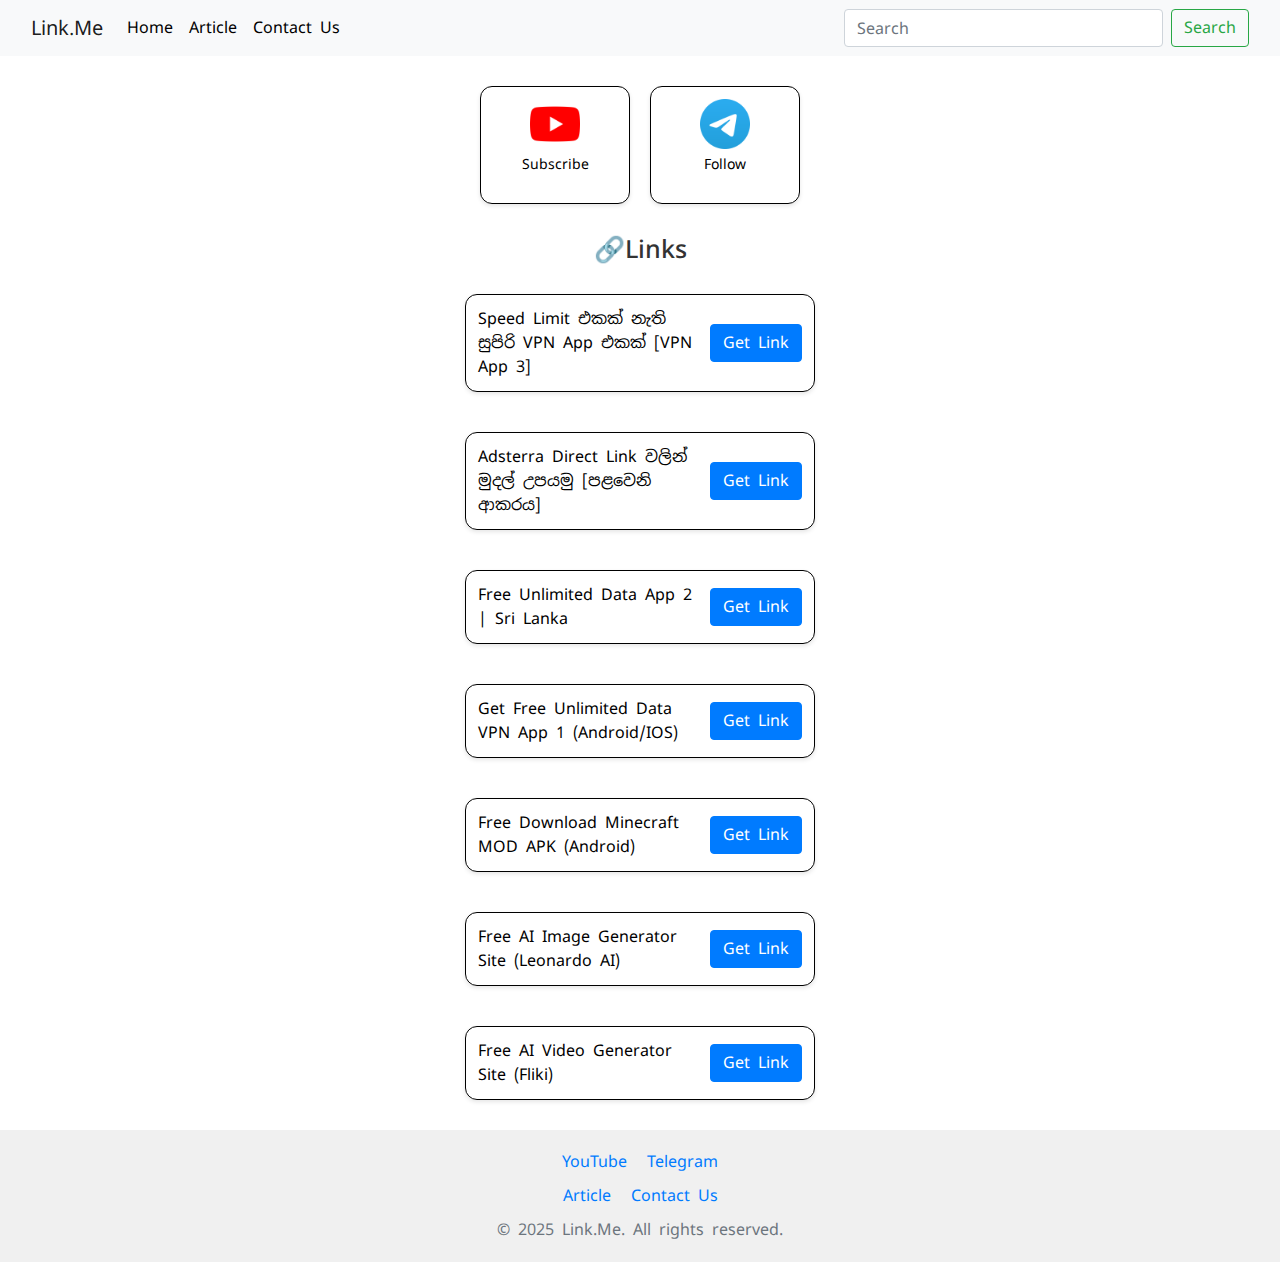
==== index.html @ 2f476707 "Add link to VPN App 3 in index.html" ====
<!DOCTYPE html>
<html lang="en">
  <head>
    <meta charset="UTF-8" />
    <meta name="viewport" content="width=device-width, initial-scale=1.0" />
    <title>Home</title>
    <!-- Add Bootstrap CSS -->
    <link
      href="https://stackpath.bootstrapcdn.com/bootstrap/4.5.2/css/bootstrap.min.css"
      rel="stylesheet"
    />
    <link rel="icon" href="/assets/images/link.png" />
    <link rel="stylesheet" href="/css/index.css" />
    <link
      href="https://fonts.googleapis.com/css2?family=Noto+Sans+Sinhala:wght@400;700&display=swap"
      rel="stylesheet"
    />
  </head>
  <body>
    <!-- Add header with navigation -->
    <header>
      <nav class="navbar navbar-expand-lg navbar-light bg-light">
        <div class="container-fluid">
          <a class="navbar-brand" href="/index.html">Link.Me</a>
          <button
            class="navbar-toggler"
            type="button"
            data-toggle="collapse"
            data-target="#navbarSupportedContent"
            aria-controls="navbarSupportedContent"
            aria-expanded="false"
            aria-label="Toggle navigation"
          >
            <span class="navbar-toggler-icon"></span>
          </button>
          <div class="collapse navbar-collapse" id="navbarSupportedContent">
            <ul class="navbar-nav mr-auto mb-2 mb-lg-0">
              <li class="nav-item">
                <a
                  class="nav-link nav-link-custom active"
                  aria-current="page"
                  href="/index.html"
                  >Home</a
                >
              </li>
              <li class="nav-item">
                <a class="nav-link nav-link-custom" href="/main-article.html"
                  >Article</a
                >
              </li>
              <li class="nav-item">
                <a class="nav-link nav-link-custom" href="/contact.html"
                  >Contact Us</a
                >
              </li>
            </ul>
            <form class="form-inline my-2 my-lg-0" role="search">
              <input
                class="form-control mr-sm-2"
                type="search"
                placeholder="Search"
                aria-label="Search"
              />
              <button
                class="btn btn-outline-success my-2 my-sm-0"
                type="submit"
              >
                Search
              </button>
            </form>
          </div>
        </div>
      </nav>
    </header>
    <main>
      <section id="social-media">
        <div class="social-media-container">
          <div class="social-media-item">
            <a
              href="https://youtube.com/@hasindutechschool"
              target="_blank"
              class="social-media-btn"
            >
              <img src="/assets/images/youtube.png" alt="youtube" />
              <p class="social-media-text">Subscribe</p>
            </a>
          </div>
          <div class="social-media-item">
            <a
              href="https://t.me/hasindutechschooltelegram"
              target="_blank"
              class="social-media-btn"
            >
              <img src="/assets/images/telegram.png" alt="telegram" />
              <p class="social-media-text">Follow</p>
            </a>
          </div>
        </div>
      </section>

      <script
        async="async"
        data-cfasync="false"
        src="//pl26024664.effectiveratecpm.com/c0c29387e58bce18f38259794b1c132d/invoke.js"
      ></script>
      <div id="container-c0c29387e58bce18f38259794b1c132d"></div>

      <section id="link">
        <div class="head-title">
          <h1>🔗Links</h1>
        </div>

        <div class="link-container">
          <div class="link-box">
            <div class="link-info">
              <p class="link-title">
                Speed Limit එකක් නැති සුපිරි VPN App එකක් [VPN App 3]
              </p>
            </div>
            <div class="link-action">
              <a
                href="/articles/article-5.html"
                class="btn btn-primary"
                target="_blank"
                >Get Link</a
              >
            </div>
          </div>
        </div>

        <div class="link-container">
          <div class="link-box">
            <div class="link-info">
              <p class="link-title">
                Adsterra Direct Link වලින් මුදල් උපයමු [පළවෙනි ආකරය]
              </p>
            </div>
            <div class="link-action">
              <a
                href="/articles/article-4.html"
                class="btn btn-primary"
                target="_blank"
                >Get Link</a
              >
            </div>
          </div>
        </div>

        <div class="link-container">
          <div class="link-box">
            <div class="link-info">
              <p class="link-title">Free Unlimited Data App 2 | Sri Lanka</p>
            </div>
            <div class="link-action">
              <a
                href="/articles/article-3.html"
                class="btn btn-primary"
                target="_blank"
                >Get Link</a
              >
            </div>
          </div>
        </div>

        <div class="link-container">
          <div class="link-box">
            <div class="link-info">
              <p class="link-title">
                Get Free Unlimited Data VPN App 1 (Android/IOS)
              </p>
            </div>
            <div class="link-action">
              <a
                href="/articles/article-2.html"
                class="btn btn-primary"
                target="_blank"
                >Get Link</a
              >
            </div>
          </div>
        </div>

        <div class="link-container">
          <div class="link-box">
            <div class="link-info">
              <p class="link-title">
                Free Download Minecraft MOD APK (Android)
              </p>
            </div>
            <div class="link-action">
              <a
                href="https://an1.com/7361-minecraft-mod.html"
                class="btn btn-primary"
                target="_blank"
                >Get Link</a
              >
            </div>
          </div>
        </div>

        <div class="link-container">
          <div class="link-box">
            <div class="link-info">
              <p class="link-title">
                Free AI Image Generator Site (Leonardo AI)
              </p>
            </div>
            <div class="link-action">
              <a
                href="https://app.leonardo.ai/"
                class="btn btn-primary"
                target="_blank"
                >Get Link</a
              >
            </div>
          </div>
        </div>

        <div class="link-container">
          <div class="link-box">
            <div class="link-info">
              <p class="link-title">Free AI Video Generator Site (Fliki)</p>
            </div>
            <div class="link-action">
              <a
                href="https://fliki.ai?referral=hasindu-udara-gcv9dy"
                class="btn btn-primary"
                target="_blank"
                >Get Link</a
              >
            </div>
          </div>
        </div>
      </section>

      <section id="footer">
        <footer>
          <div class="column-1">
            <a href="https://youtube.com/@hasindutechschool" target="_blank"
              >YouTube</a
            >
            <a href="https://t.me/hasindutechschooltelegram" target="_blank"
              >Telegram</a
            >
          </div>
          <div class="column-2">
            <a href="/main-article.html" target="_blank">Article</a>
            <a href="/contact.html" target="_blank">Contact Us</a>
          </div>
          <p>&copy; 2025 Link.Me. All rights reserved.</p>
        </footer>
      </section>
      <!-- Add Bootstrap JS and dependencies -->
      <script src="https://code.jquery.com/jquery-3.5.1.slim.min.js"></script>
      <script src="https://cdn.jsdelivr.net/npm/@popperjs/core@2.9.2/dist/umd/popper.min.js"></script>
      <script src="https://stackpath.bootstrapcdn.com/bootstrap/4.5.2/js/bootstrap.min.js"></script>

      <script
        type="text/javascript"
        src="//pl26024734.effectiveratecpm.com/b1/42/29/b14229f8629c3d63568c245b71205060.js"
      ></script>
    </main>
  </body>
</html>
---- css/index.css ----
body {
  font-family: "Noto Sans Sinhala", sans-serif;
}
.nav-link-custom {
  color: black !important;
}
.social-media-container {
  display: flex;
  justify-content: center;
  align-items: center;
  margin-top: 20px;
}
.social-media-item {
  display: flex;
  flex-direction: column;
  align-items: center;
  margin: 10px;
}
.social-media-btn {
  background-color: transparent;
  border: none;
  cursor: pointer;
  text-align: center;
  display: flex;
  flex-direction: column;
  justify-content: center;
  align-items: center;
  border: 1px solid #000;
  padding: 12px;
  border-radius: 12px;
  box-shadow: 0 2px 4px rgba(0, 0, 0, 0.1);
  text-decoration: none;
  color: inherit;
  width: 150px; /* Increase the width */
}
.social-media-btn img {
  width: 50px;
  height: 50px;
}
.social-media-text {
  margin-top: 5px;
  font-size: 14px;
  color: #000;
}
.link-container {
  display: flex;
  justify-content: center;
  align-items: center;
  margin-top: 20px;
}
.link-box {
  display: flex;
  justify-content: space-between;
  align-items: center;
  border: 1px solid #000;
  padding: 12px;
  border-radius: 12px;
  box-shadow: 0 2px 4px rgba(0, 0, 0, 0.1);
  width: 350px;
  margin: 10px;
}
.link-info {
  flex: 1;
  display: flex;
  justify-content: center;
  align-items: center;
}
.link-action {
  margin-left: 10px;
  display: flex;
  justify-content: center;
  align-items: center;
}
p.link-title {
  font-size: 16px;
  color: #000;
  padding: 0;
  margin: 0;
  font-family: "Noto Sans Sinhala", sans-serif;
}
.head-title {
  text-align: center;
  margin-top: 20px;
  /* font-size: 15px; */
  color: #333;
}
.head-title h1 {
  font-size: 25px;
}
footer {
  background-color: #f0f0f0;
  padding: 20px;
  text-align: center;
  margin-top: 20px;
}
footer .column-1,
footer .column-2 {
  display: flex;
  justify-content: center;
  margin-bottom: 10px;
}
footer .column-1 a,
footer .column-2 a {
  margin: 0 10px;
  text-decoration: none;
  color: #007bff;
}
footer p {
  margin: 0;
  color: #6c757d;
}
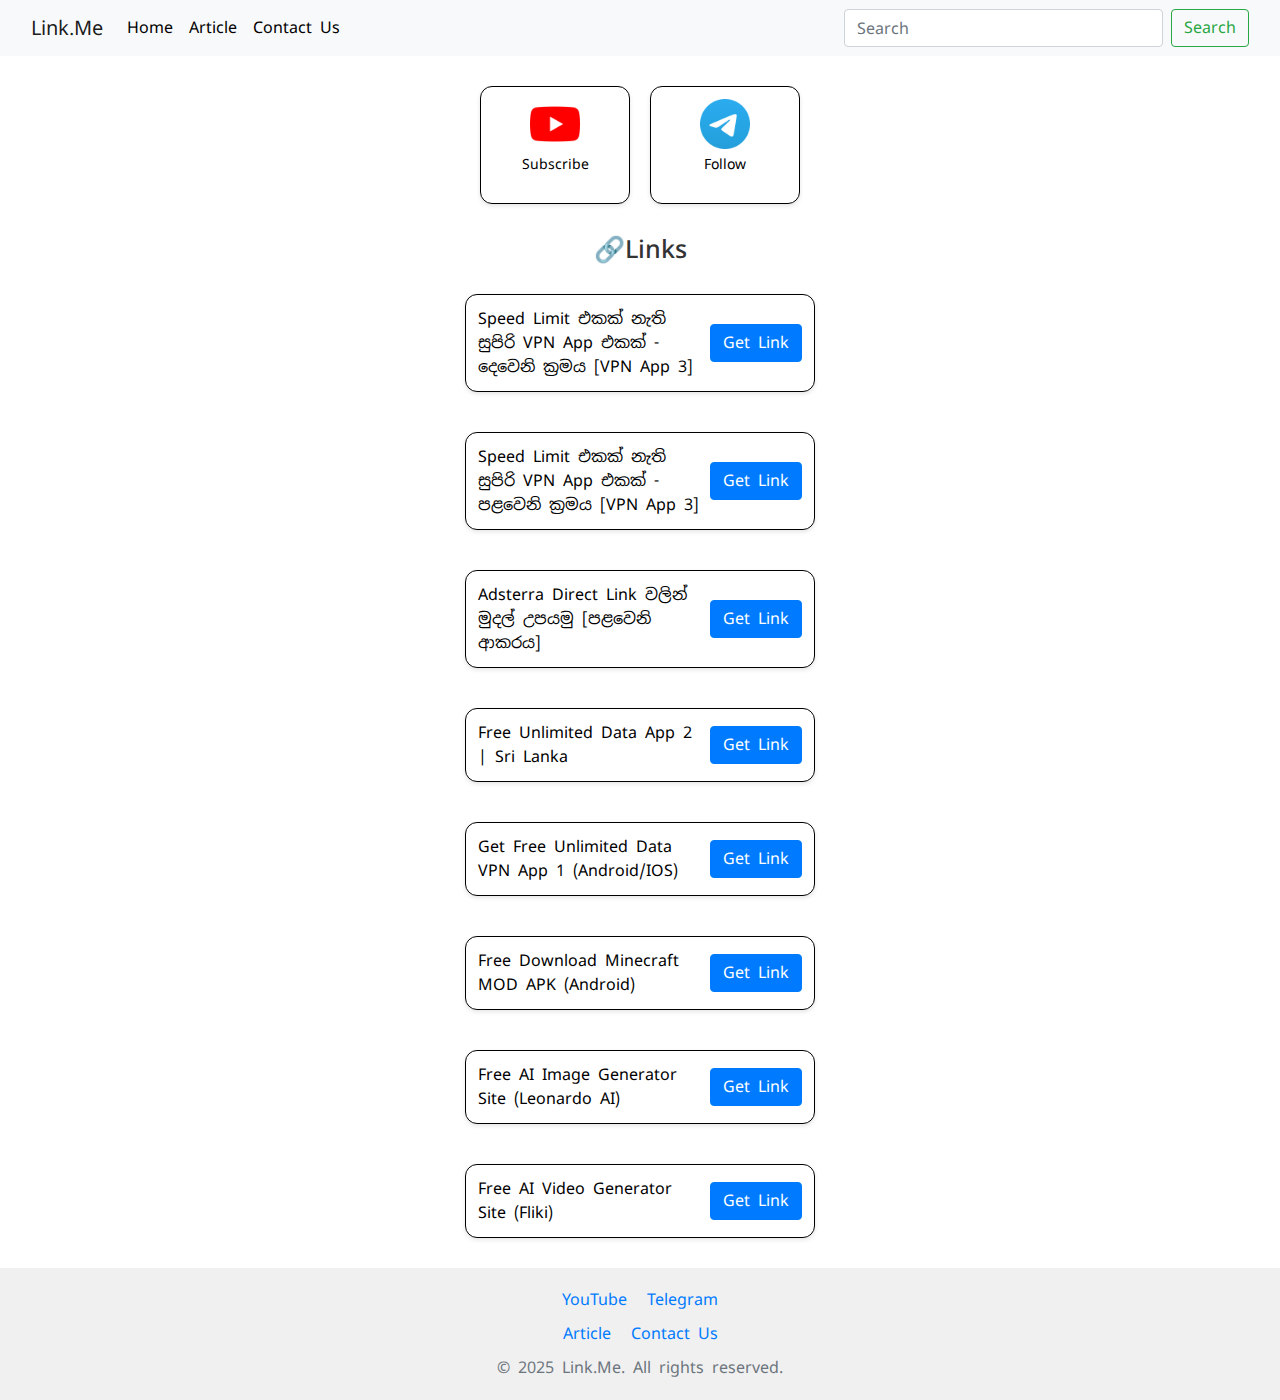
==== commit 31b3fbe2: "Add article-6.html and update VPN App links in index.html" ====
--- a/index.html
+++ b/index.html
@@ -98,13 +98,6 @@
         </div>
       </section>
 
-      <script
-        async="async"
-        data-cfasync="false"
-        src="//pl26024664.effectiveratecpm.com/c0c29387e58bce18f38259794b1c132d/invoke.js"
-      ></script>
-      <div id="container-c0c29387e58bce18f38259794b1c132d"></div>
-
       <section id="link">
         <div class="head-title">
           <h1>🔗Links</h1>
@@ -114,7 +107,27 @@
           <div class="link-box">
             <div class="link-info">
               <p class="link-title">
-                Speed Limit එකක් නැති සුපිරි VPN App එකක් [VPN App 3]
+                Speed Limit එකක් නැති සුපිරි VPN App එකක් - දෙවෙනි ක්‍රමය [VPN
+                App 3]
+              </p>
+            </div>
+            <div class="link-action">
+              <a
+                href="/articles/article-6.html"
+                class="btn btn-primary"
+                target="_blank"
+                >Get Link</a
+              >
+            </div>
+          </div>
+        </div>
+
+        <div class="link-container">
+          <div class="link-box">
+            <div class="link-info">
+              <p class="link-title">
+                Speed Limit එකක් නැති සුපිරි VPN App එකක් - පළවෙනි ක්‍රමය [VPN
+                App 3]
               </p>
             </div>
             <div class="link-action">
@@ -254,11 +267,6 @@
       <script src="https://code.jquery.com/jquery-3.5.1.slim.min.js"></script>
       <script src="https://cdn.jsdelivr.net/npm/@popperjs/core@2.9.2/dist/umd/popper.min.js"></script>
       <script src="https://stackpath.bootstrapcdn.com/bootstrap/4.5.2/js/bootstrap.min.js"></script>
-
-      <script
-        type="text/javascript"
-        src="//pl26024734.effectiveratecpm.com/b1/42/29/b14229f8629c3d63568c245b71205060.js"
-      ></script>
     </main>
   </body>
 </html>
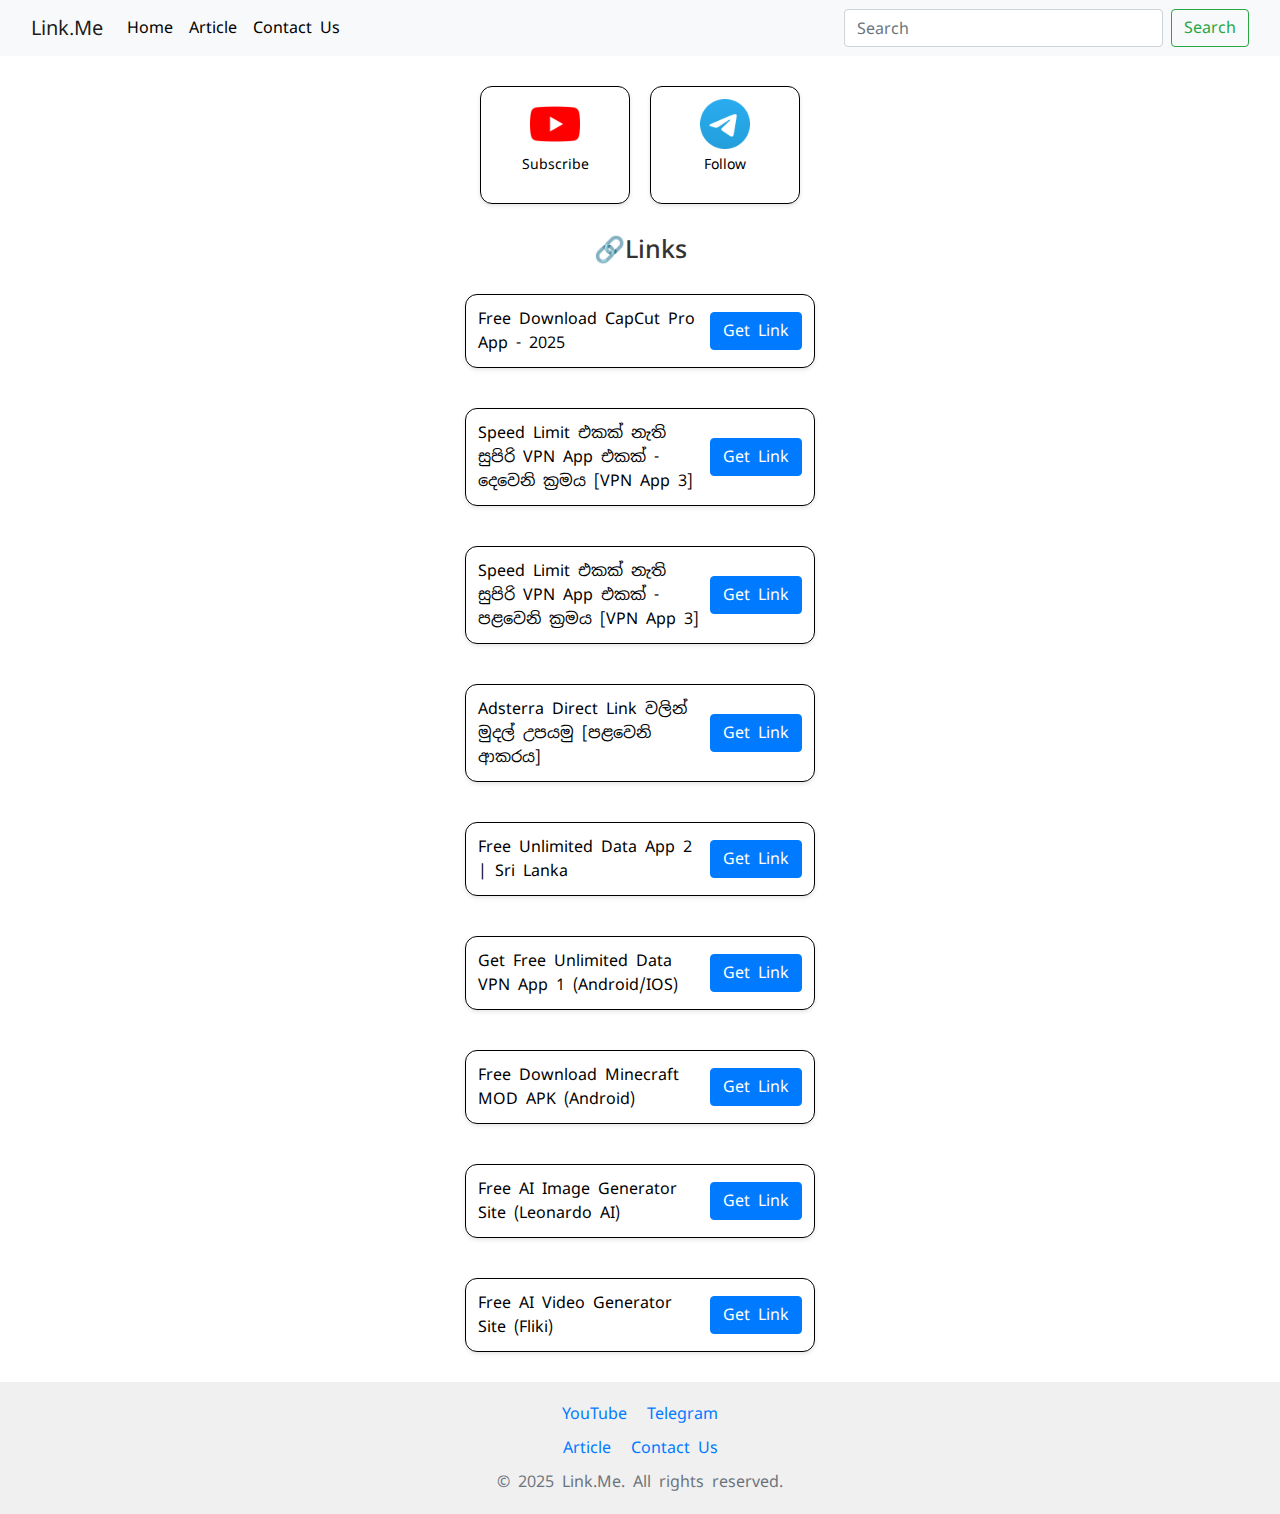
==== commit 32426d8c: "Add CapCut Pro APK article and download link" ====
--- a/index.html
+++ b/index.html
@@ -106,6 +106,22 @@
         <div class="link-container">
           <div class="link-box">
             <div class="link-info">
+              <p class="link-title">Free Download CapCut Pro App - 2025</p>
+            </div>
+            <div class="link-action">
+              <a
+                href="/articles/capcut-pro-apk.html"
+                class="btn btn-primary"
+                target="_blank"
+                >Get Link</a
+              >
+            </div>
+          </div>
+        </div>
+
+        <div class="link-container">
+          <div class="link-box">
+            <div class="link-info">
               <p class="link-title">
                 Speed Limit එකක් නැති සුපිරි VPN App එකක් - දෙවෙනි ක්‍රමය [VPN
                 App 3]
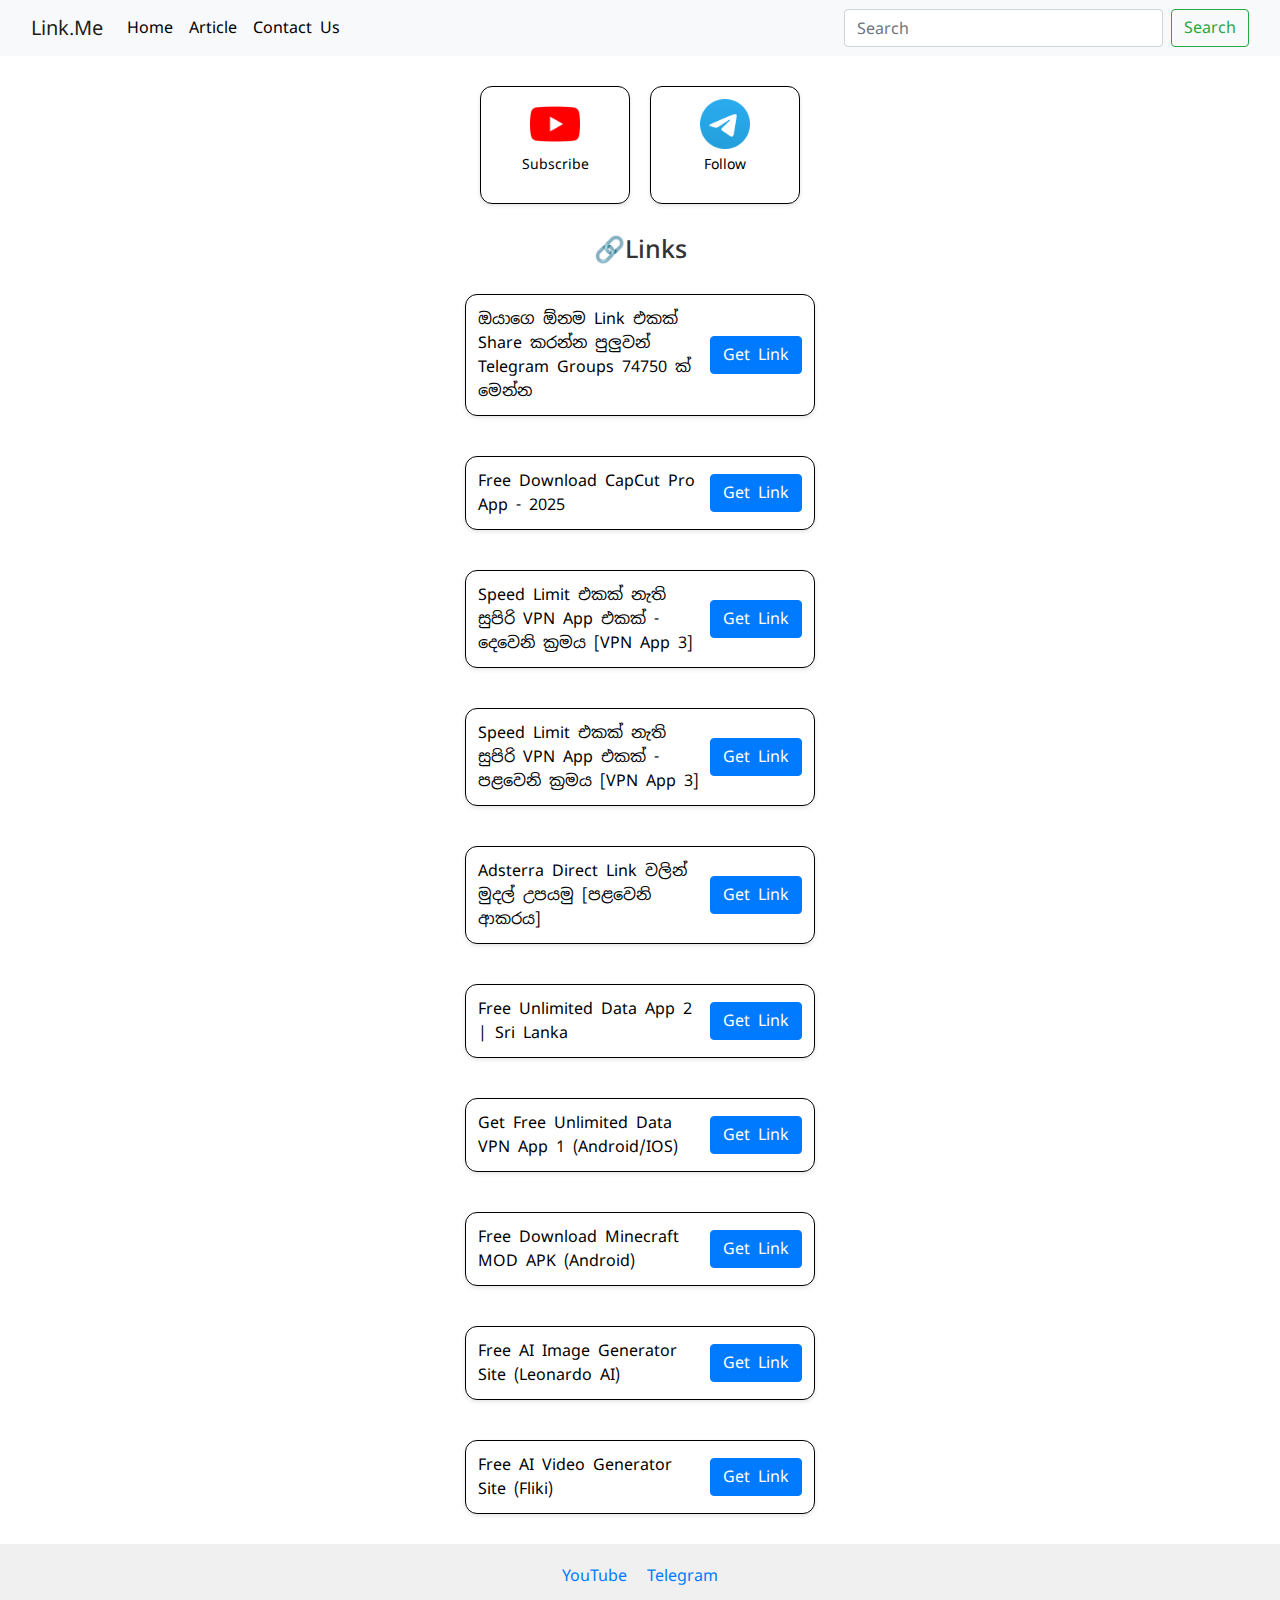
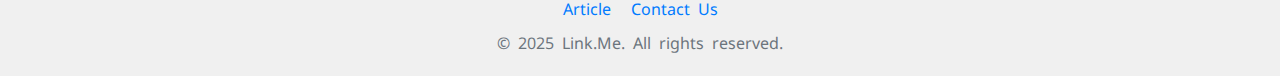
==== commit 1777bcb1: "Add Telegram group link sharing section to index.html" ====
--- a/index.html
+++ b/index.html
@@ -106,6 +106,25 @@
         <div class="link-container">
           <div class="link-box">
             <div class="link-info">
+              <p class="link-title">
+                ඔයාගෙ ඕනම Link එකක් Share කරන්න පුලුවන් Telegram Groups 74750 ක්
+                මෙන්න
+              </p>
+            </div>
+            <div class="link-action">
+              <a
+                href="https://t.me/hasindutechschooltelegram/850"
+                class="btn btn-primary"
+                target="_blank"
+                >Get Link</a
+              >
+            </div>
+          </div>
+        </div>
+
+        <div class="link-container">
+          <div class="link-box">
+            <div class="link-info">
               <p class="link-title">Free Download CapCut Pro App - 2025</p>
             </div>
             <div class="link-action">
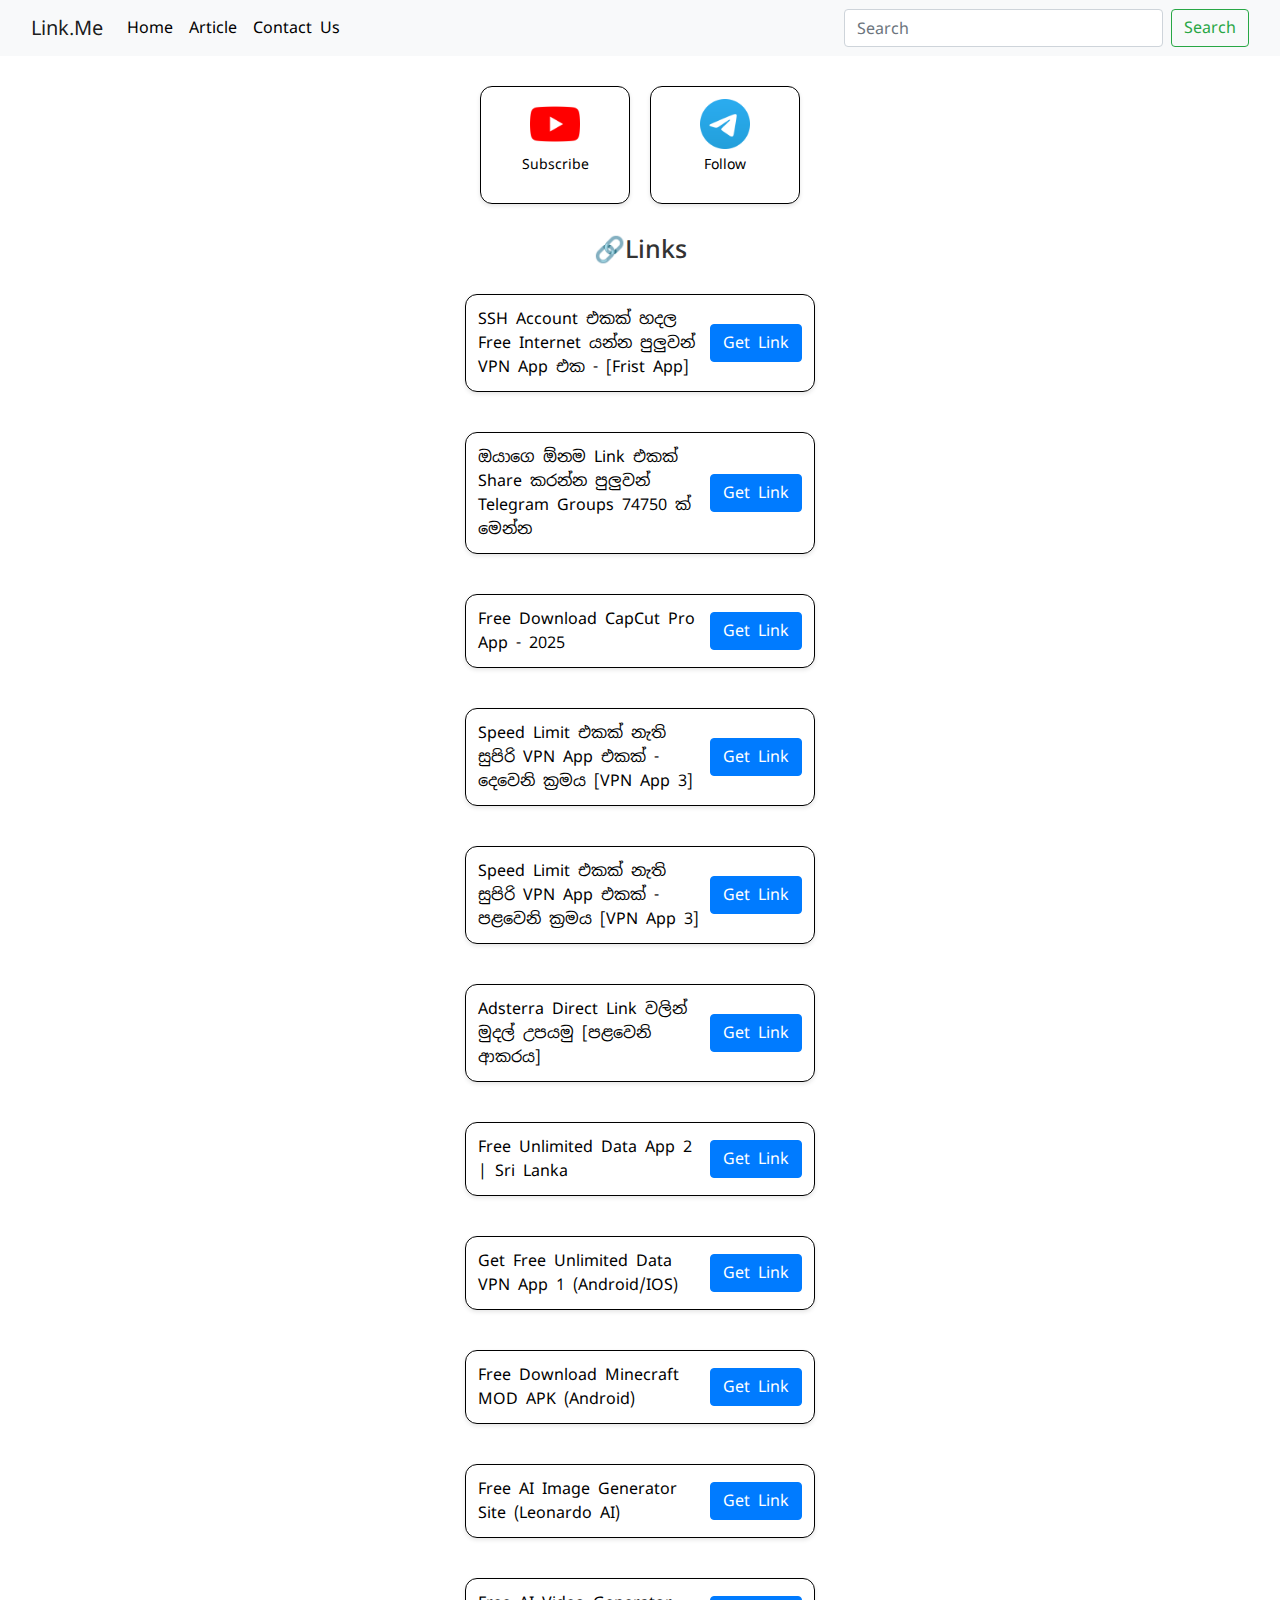
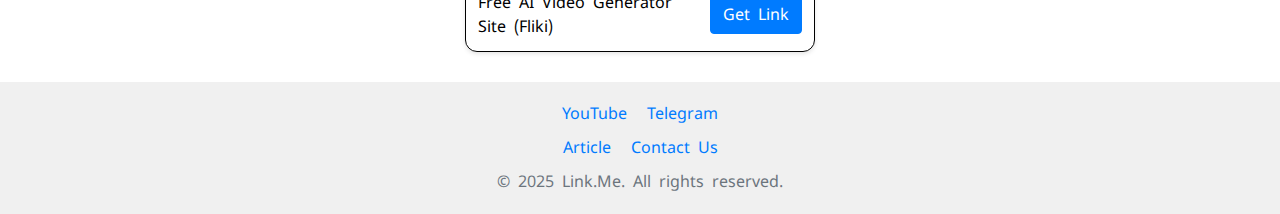
==== commit 03b9a423: "Add link for SSH Account VPN App in index.html" ====
--- a/index.html
+++ b/index.html
@@ -107,6 +107,25 @@
           <div class="link-box">
             <div class="link-info">
               <p class="link-title">
+                SSH Account එකක් හදල Free Internet යන්න පුලුවන් VPN App එක -
+                [Frist App]
+              </p>
+            </div>
+            <div class="link-action">
+              <a
+                href="https://t.me/hasindutechschooltelegram/855"
+                class="btn btn-primary"
+                target="_blank"
+                >Get Link</a
+              >
+            </div>
+          </div>
+        </div>
+
+        <div class="link-container">
+          <div class="link-box">
+            <div class="link-info">
+              <p class="link-title">
                 ඔයාගෙ ඕනම Link එකක් Share කරන්න පුලුවන් Telegram Groups 74750 ක්
                 මෙන්න
               </p>
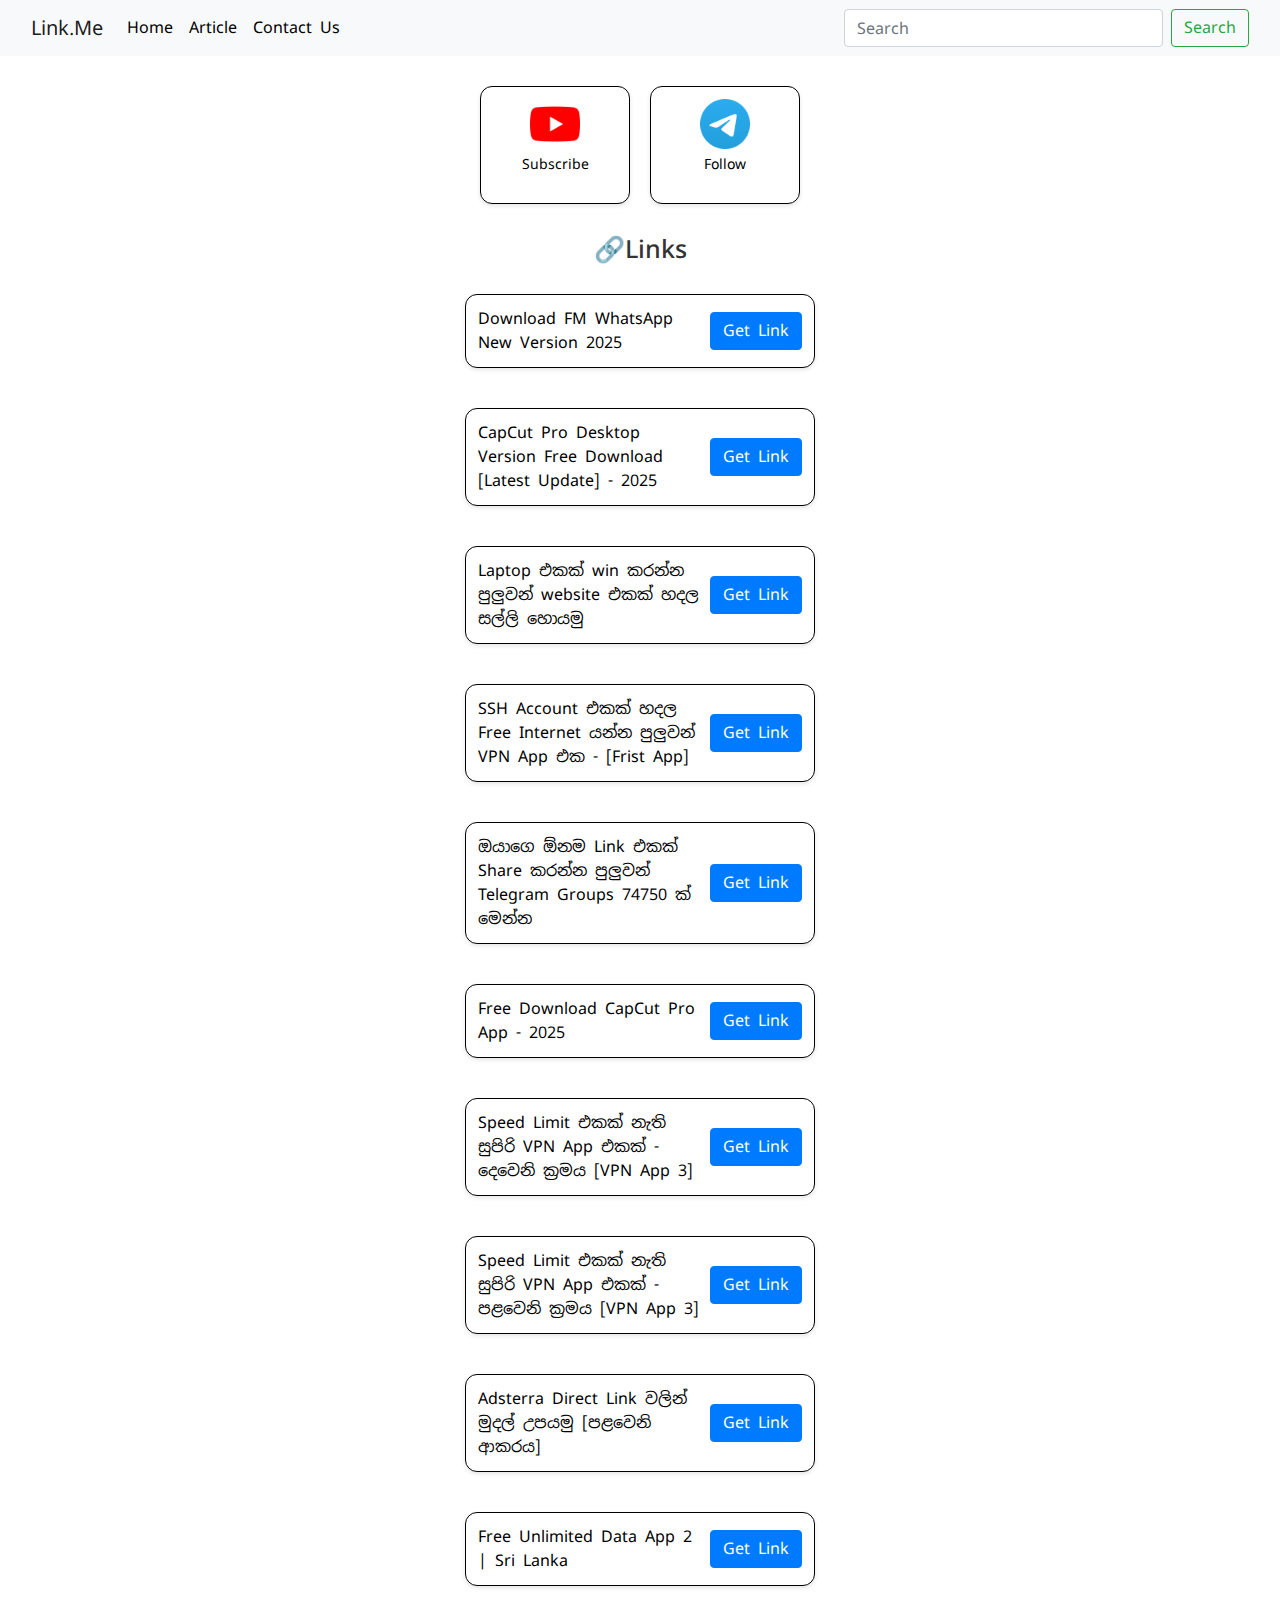
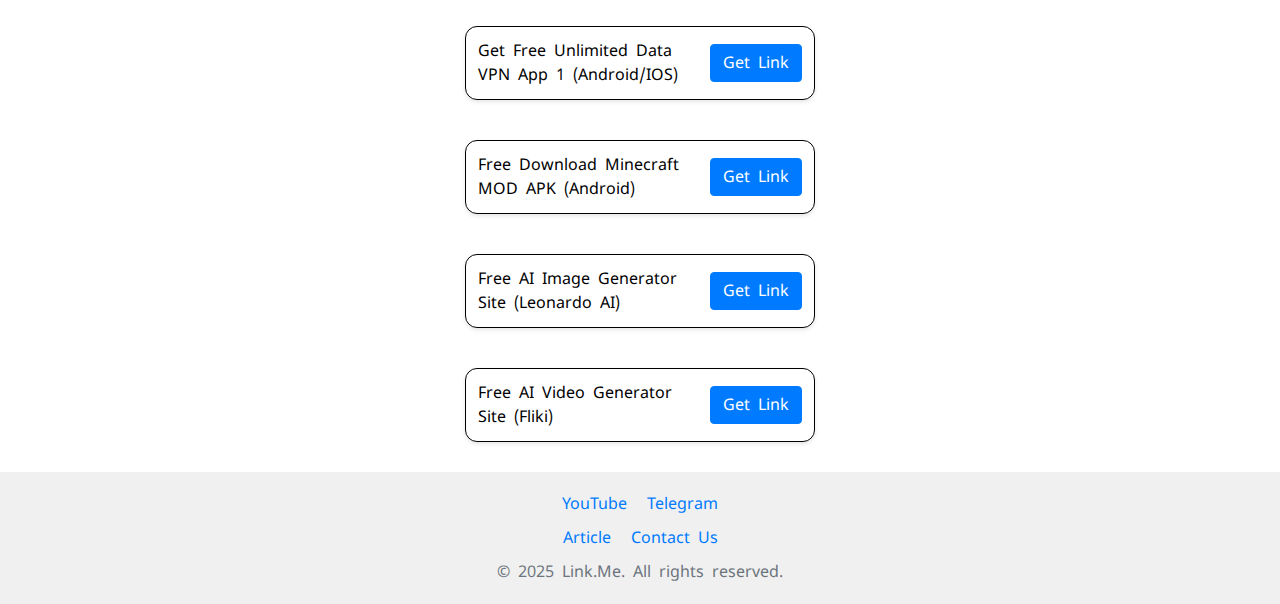
==== commit 83b53c91: "Add tracking script to articles and update index.html with new download links" ====
--- a/index.html
+++ b/index.html
@@ -1,6 +1,12 @@
 <!DOCTYPE html>
 <html lang="en">
   <head>
+    <script
+      src="https://kulroakonsu.net/88/tag.min.js"
+      data-zone="137305"
+      async
+      data-cfasync="false"
+    ></script>
     <meta charset="UTF-8" />
     <meta name="viewport" content="width=device-width, initial-scale=1.0" />
     <title>Home</title>
@@ -106,6 +112,58 @@
         <div class="link-container">
           <div class="link-box">
             <div class="link-info">
+              <p class="link-title">Download FM WhatsApp New Version 2025</p>
+            </div>
+            <div class="link-action">
+              <a
+                href="https://t.me/hasindutechschooltelegram/873"
+                class="btn btn-primary"
+                target="_blank"
+                >Get Link</a
+              >
+            </div>
+          </div>
+        </div>
+
+        <div class="link-container">
+          <div class="link-box">
+            <div class="link-info">
+              <p class="link-title">
+                CapCut Pro Desktop Version Free Download [Latest Update] - 2025
+              </p>
+            </div>
+            <div class="link-action">
+              <a
+                href="https://t.me/hasindutechschooltelegram/868"
+                class="btn btn-primary"
+                target="_blank"
+                >Get Link</a
+              >
+            </div>
+          </div>
+        </div>
+
+        <div class="link-container">
+          <div class="link-box">
+            <div class="link-info">
+              <p class="link-title">
+                Laptop එකක් win කරන්න පුලුවන් website එකක් හදල සල්ලි හොයමු
+              </p>
+            </div>
+            <div class="link-action">
+              <a
+                href="https://shorturl.at/LagJq"
+                class="btn btn-primary"
+                target="_blank"
+                >Get Link</a
+              >
+            </div>
+          </div>
+        </div>
+
+        <div class="link-container">
+          <div class="link-box">
+            <div class="link-info">
               <p class="link-title">
                 SSH Account එකක් හදල Free Internet යන්න පුලුවන් VPN App එක -
                 [Frist App]
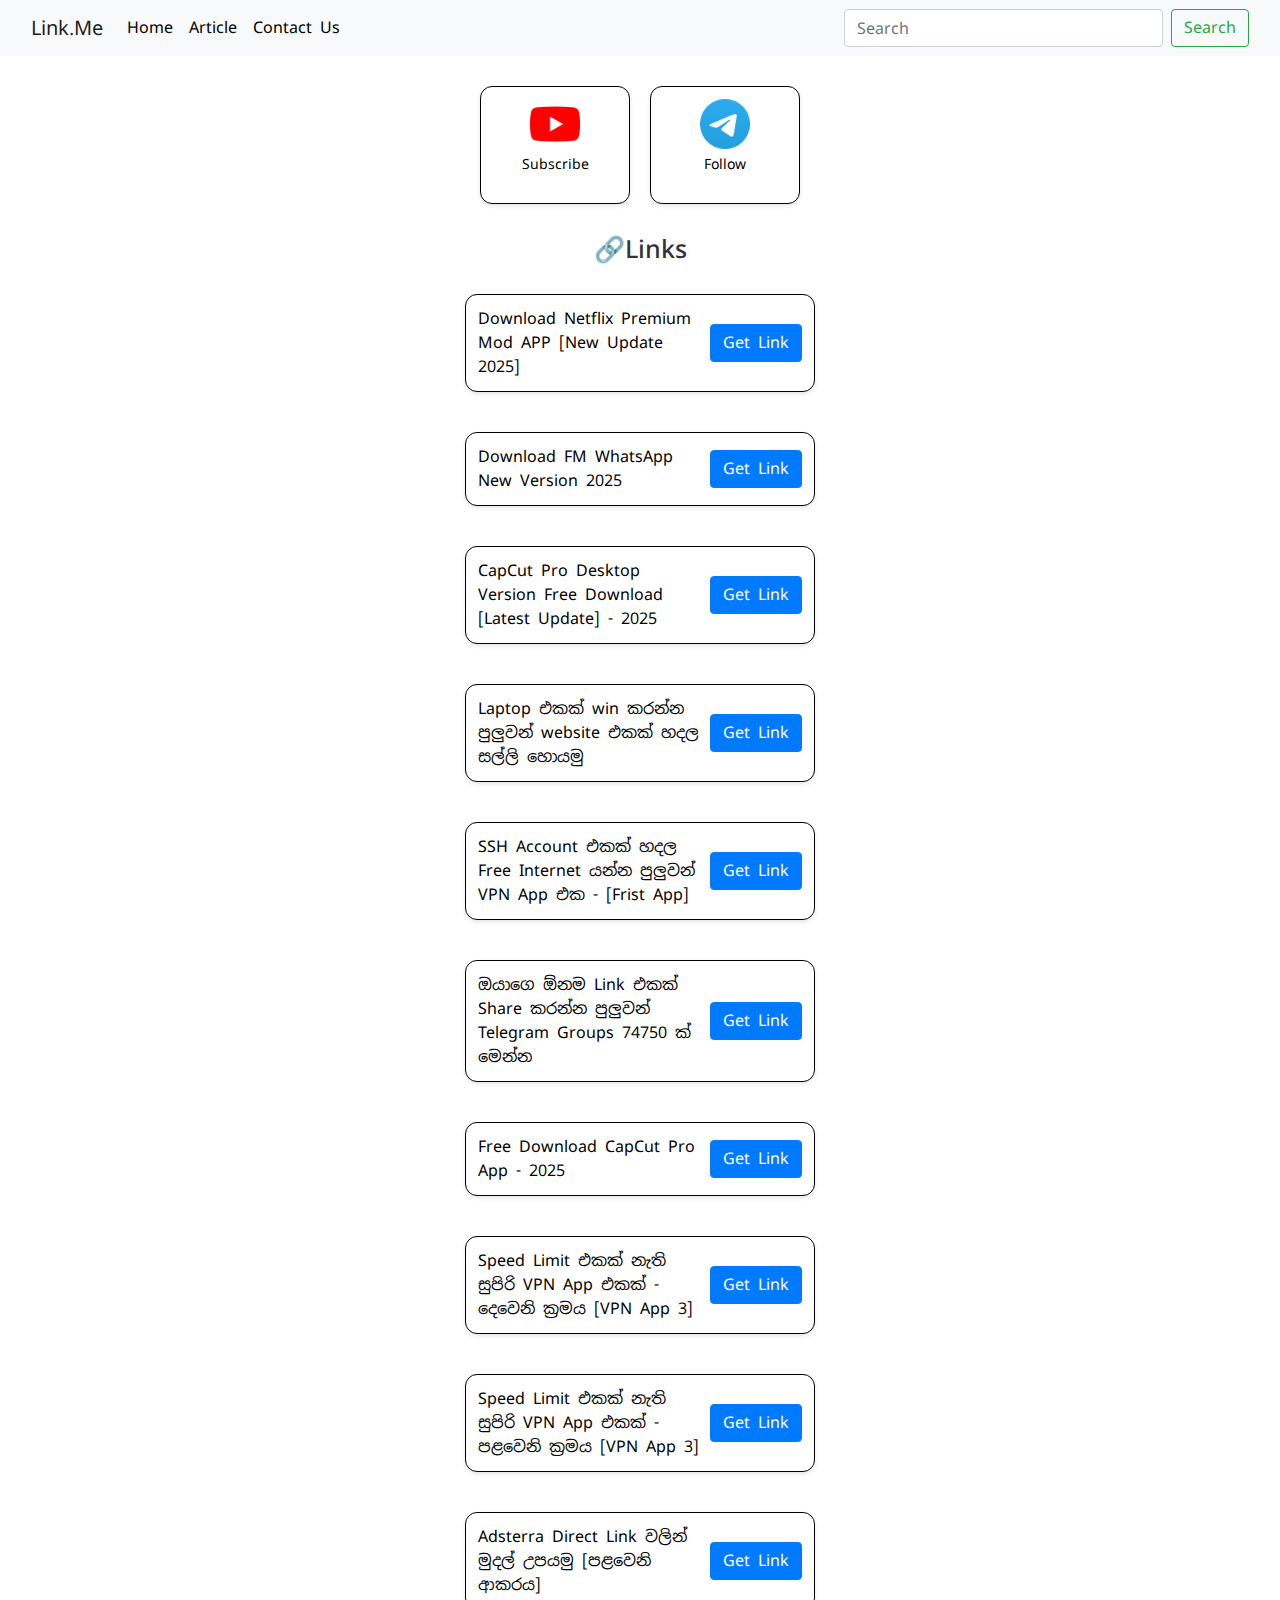
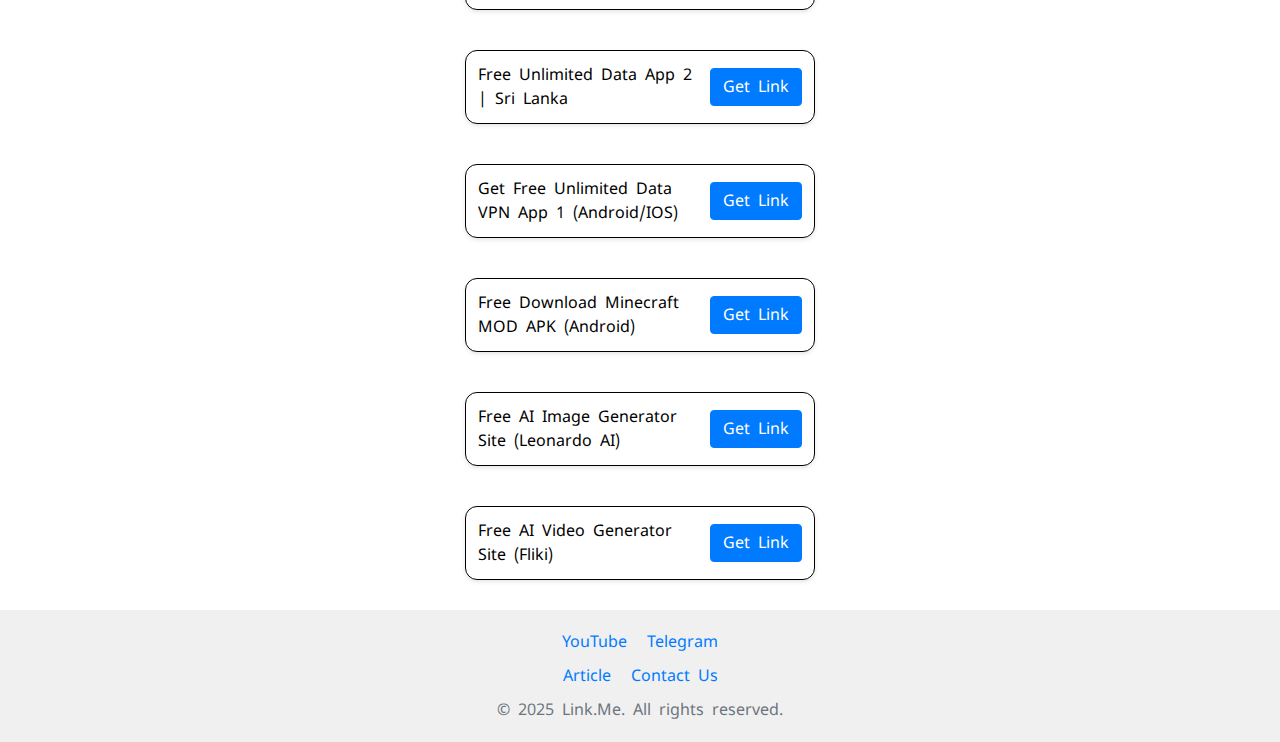
==== commit e5ab1c49: "Add download link for Netflix Premium Mod APP in index.html" ====
--- a/index.html
+++ b/index.html
@@ -112,6 +112,24 @@
         <div class="link-container">
           <div class="link-box">
             <div class="link-info">
+              <p class="link-title">
+                Download Netflix Premium Mod APP [New Update 2025]
+              </p>
+            </div>
+            <div class="link-action">
+              <a
+                href="https://t.me/hasindutechschooltelegram/875"
+                class="btn btn-primary"
+                target="_blank"
+                >Get Link</a
+              >
+            </div>
+          </div>
+        </div>
+
+        <div class="link-container">
+          <div class="link-box">
+            <div class="link-info">
               <p class="link-title">Download FM WhatsApp New Version 2025</p>
             </div>
             <div class="link-action">
